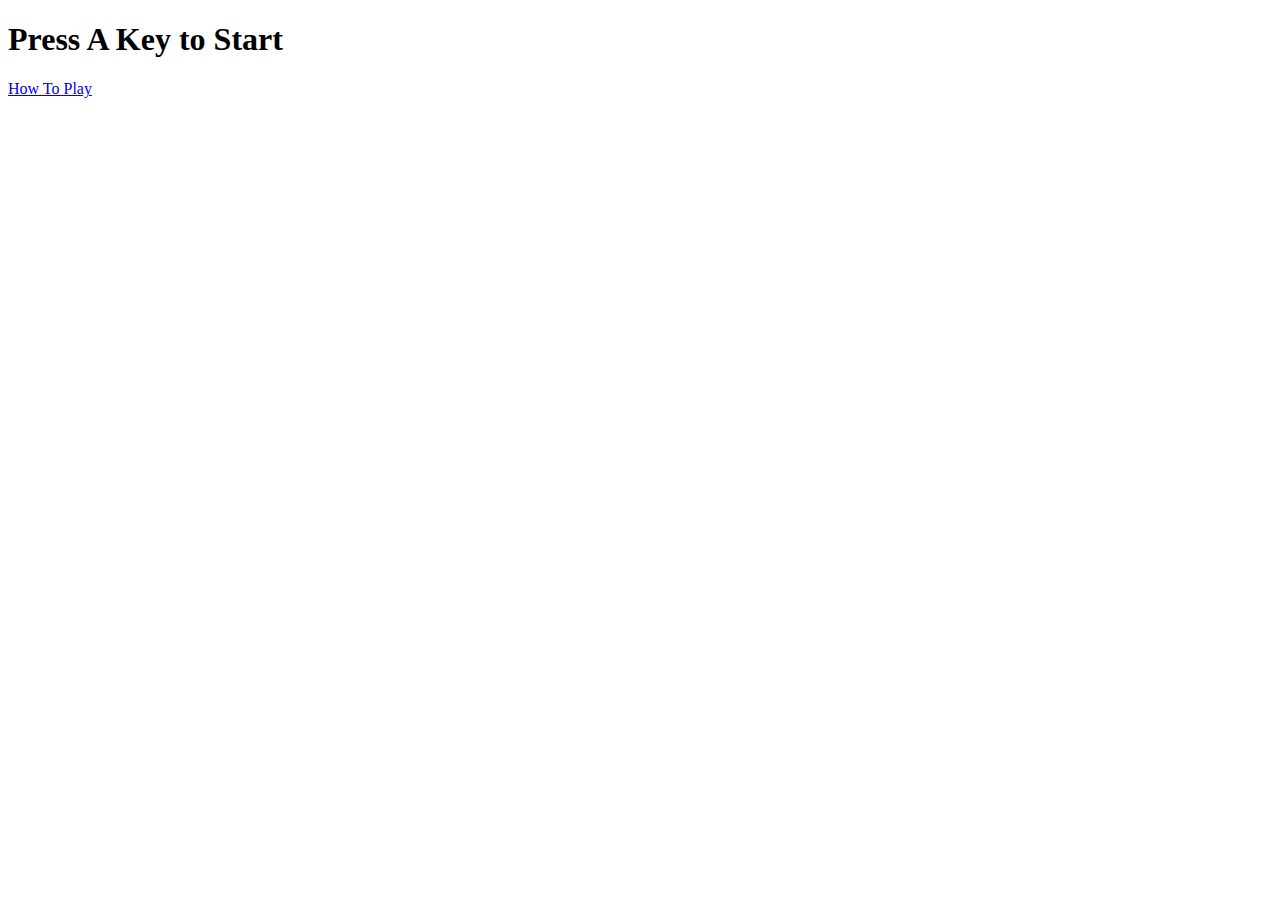
==== index.html @ 78ce89f7 "Add files via upload" ====
<!DOCTYPE html>
<html lang="en">
<head>
    <meta charset="UTF-8">
    <meta http-equiv="X-UA-Compatible" content="IE=edge">
    <meta name="viewport" content="width=device-width, initial-scale=1.0">
    <link rel="stylesheet" href="styles.css">
    <link href="https://fonts.googleapis.com/css?family=Press+Start+2P" rel="stylesheet">
    <link rel="icon" href="simon.ico">
    <title>Simon Game</title>
    
</head>
<body>

    <h1 id="level-title">Press A Key to Start</h1>
    <div class="container">
      <div class="row">
  
        <div type="button" id="green" class="btn green">
  
        </div>
  
        <div type="button" id="red" class="btn red">
  
        </div>
      </div>
  
      <div class="row">
  
        <div type="button" id="yellow" class="btn yellow">
  
        </div>
        <div type="button" id="blue" class="btn blue">
  
        </div>
  
      </div>
      <footer style="margin-top: 20px;"> <a class="rules" href="rules.html">How To Play</a></footer>

    </div>  


    <script src="https://ajax.googleapis.com/ajax/libs/jquery/3.6.0/jquery.min.js"></script>
    <script src="index.js"></script>
</body>
</html>
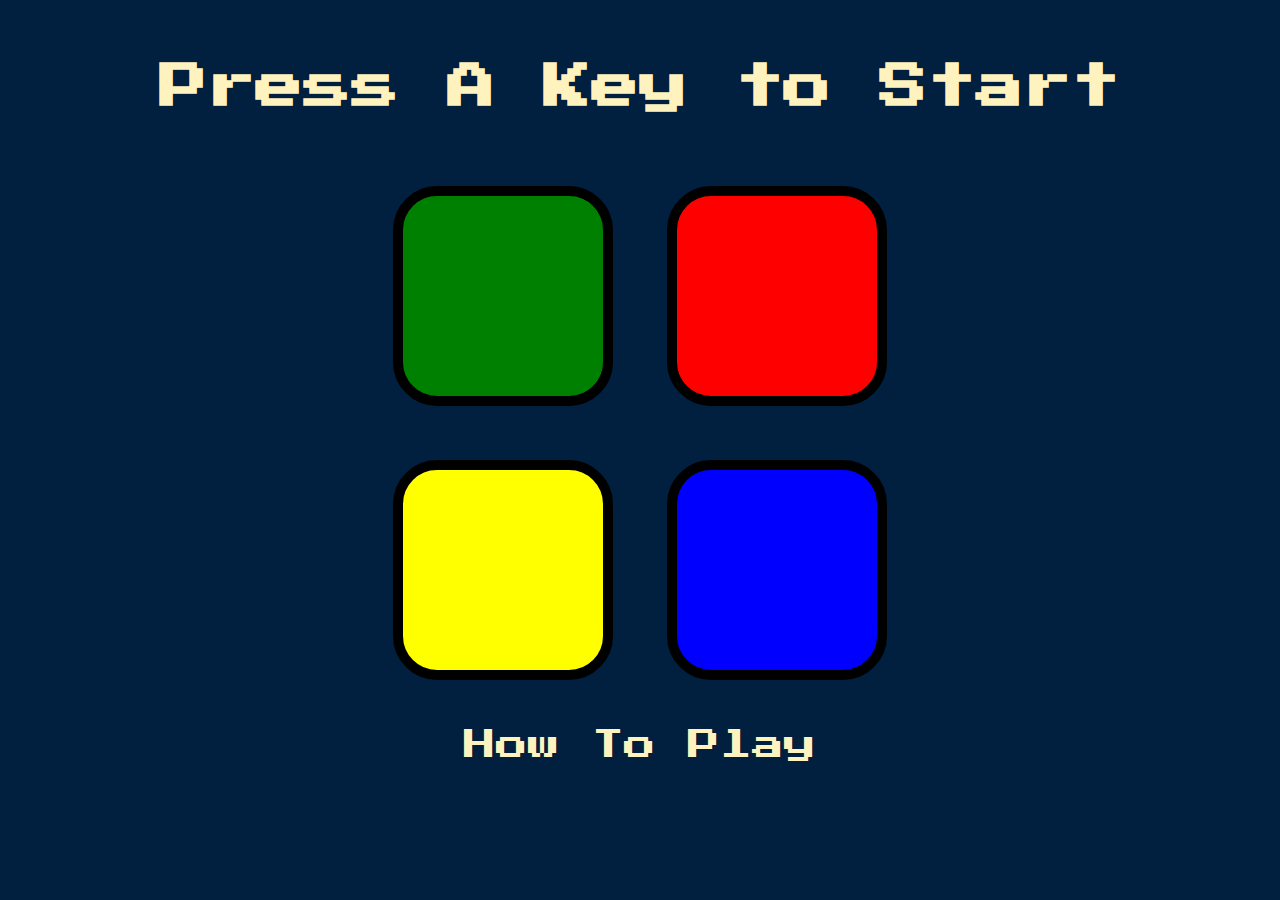
==== commit ce10c18d: "Update index.html" ====
--- a/index.html
+++ b/index.html
@@ -6,7 +6,7 @@
     <meta name="viewport" content="width=device-width, initial-scale=1.0">
     <link rel="stylesheet" href="styles.css">
     <link href="https://fonts.googleapis.com/css?family=Press+Start+2P" rel="stylesheet">
-    <link rel="icon" href="simon.ico">
+    <link rel="icon" href="simon.ico?">
     <title>Simon Game</title>
     
 </head>
@@ -43,4 +43,4 @@
     <script src="https://ajax.googleapis.com/ajax/libs/jquery/3.6.0/jquery.min.js"></script>
     <script src="index.js"></script>
 </body>
-</html>+</html>
--- a/styles.css
+++ b/styles.css
@@ -0,0 +1,61 @@
+body {
+    text-align: center;
+    background-color: #011F3F;
+}
+
+#level-title {
+    font-family: 'Press Start 2P', cursive;
+    font-size: 3rem;
+    margin: 5% 5% 50px;
+    color: #FEF2BF;
+}
+
+.container {
+    display: block;
+    width: 50%;
+    margin: auto;
+
+}
+
+.btn {
+    cursor: pointer;
+    margin: 25px;
+    display: inline-block;
+    height: 200px;
+    width: 200px;
+    border: 10px solid black;
+    border-radius: 20%;
+}
+
+.game-over {
+    background-color: red;
+    opacity: 0.8;
+}
+
+.red {
+    background-color: red;
+}
+
+.green {
+    background-color: green;
+}
+
+.blue {
+    background-color: blue;
+}
+
+.yellow {
+    background-color: yellow;
+}
+
+.pressed {
+    box-shadow: 0 0 20px white;
+    background-color: grey;
+}
+
+footer .rules {
+    font-family: 'Press Start 2P', cursive;
+    color: #FEF2BF;
+    text-decoration: none;
+    font-size: 2rem;
+}